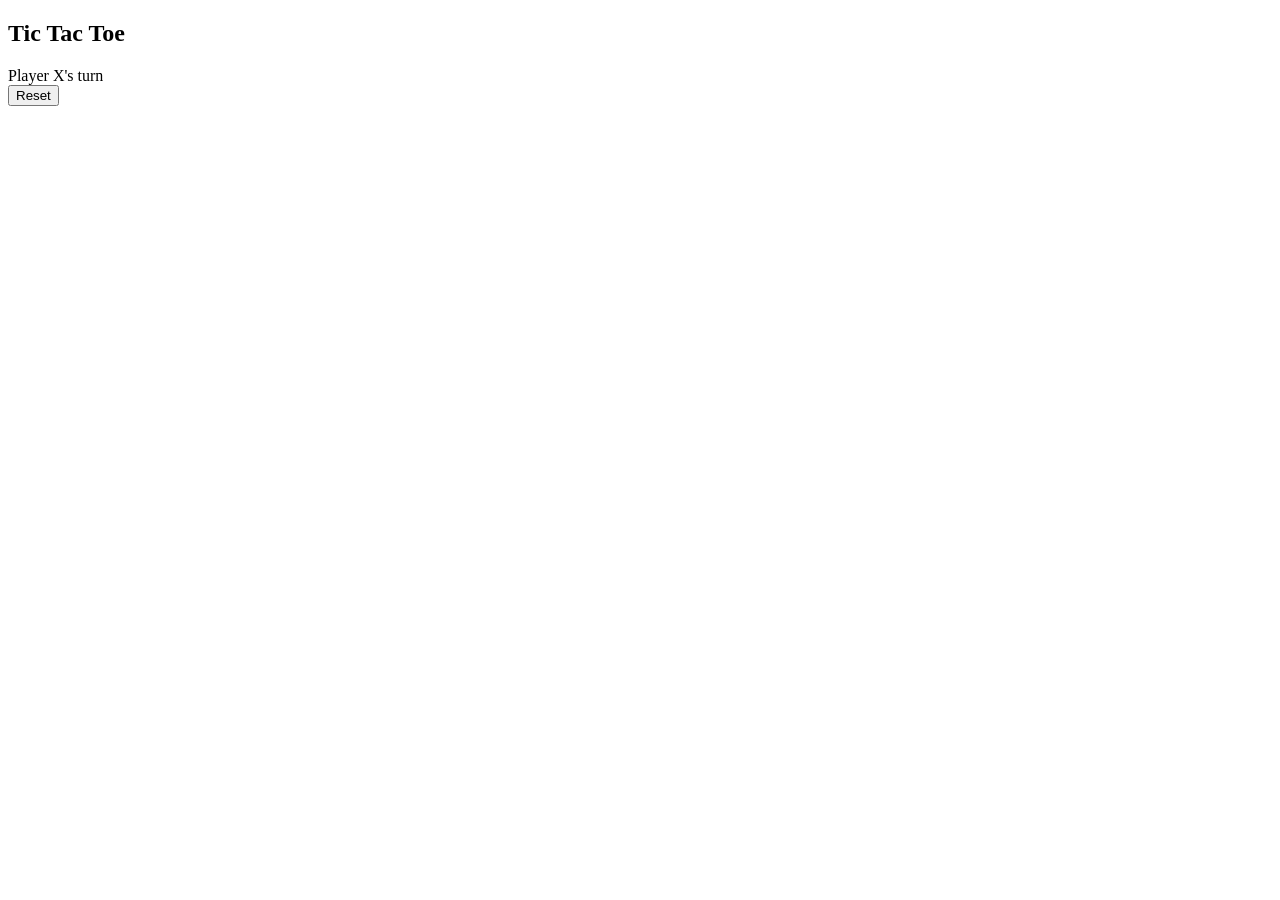
==== index.html @ 35de02dd "created all links in head, and andded code for the body of html" ====
<!DOCTYPE html>
<html lang="en">
<head>
    <meta charset="UTF-8">
    <meta http-equiv="X-UA-Compatible" content="IE=edge">
    <meta name="viewport" content="width=device-width, initial-scale=1.0">
    <link rel="stylesheet" type="text/css" href="styles.css">
    <script src="./index.js"></script>
    <link rel="preconnect" href="https://fonts.gstatic.com">
    <link href="https://fonts.googleapis.com/css2?family=Itim&display=swap" rel="stylesheet">
    <title>Tic-Tac-Toe</title>
</head>
<body>
    <main class="background">
        <section class="title">
            <h1>Tic Tac Toe</h1>
        </section>
        <section class="display">
            Player <span class="display-player playerX">X</span>'s turn
        </section>
        <section class="container">
            <div class="tile"></div>
            <div class="tile"></div>
            <div class="tile"></div>
            <div class="tile"></div>
            <div class="tile"></div>
            <div class="tile"></div>
            <div class="tile"></div>
            <div class="tile"></div>
            <div class="tile"></div>
        </section>
       <section class="display announcer hide"></section>
       <section class="controls">
        <button id="reset">Reset</button>
       </section>
   </main>
</body>
</html>
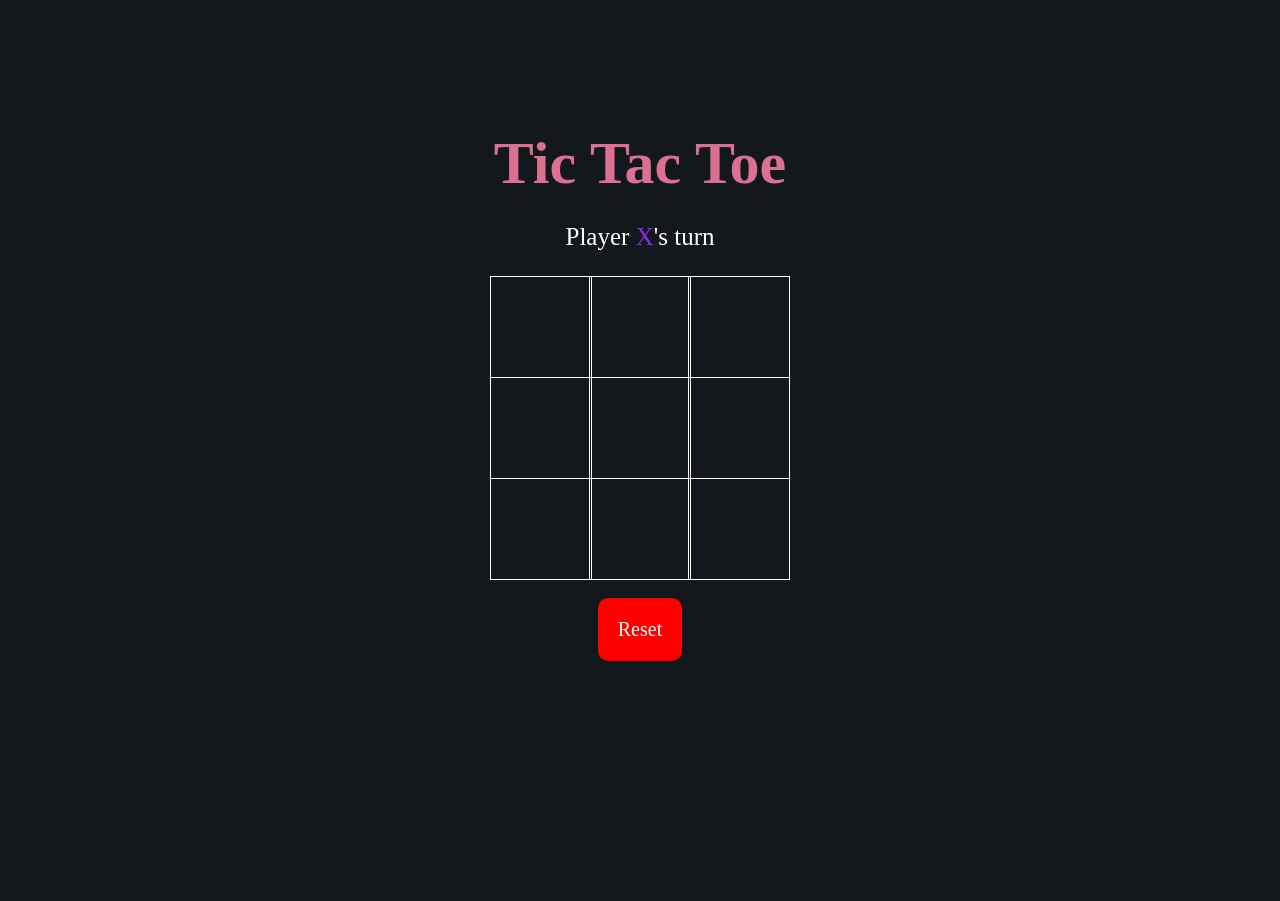
==== commit 1644e996: "added functionality using if,else staements for player switching" ====
--- a/index.html
+++ b/index.html
@@ -16,7 +16,7 @@
             <h1>Tic Tac Toe</h1>
         </section>
         <section class="display">
-            Player <span class="display-player playerX">X</span>'s turn
+            Player <span id="playerLetter" class="display-player playerX">X</span>'s turn
         </section>
         <section class="container">
             <div class="tile"></div>
@@ -28,6 +28,7 @@
             <div class="tile"></div>
             <div class="tile"></div>
             <div class="tile"></div>
+           
         </section>
        <section class="display announcer hide"></section>
        <section class="controls">
--- a/styles.css
+++ b/styles.css
@@ -0,0 +1,83 @@
+ 
+ *
+  {
+    padding: 0;
+    margin: 0;
+    font-family: 'Itim', cursive;
+
+ }
+
+  .background {
+    background-color: #12181B;
+    height: 100vh;
+    padding-top: 1px;
+
+ }
+
+ .title {
+    color: palevioletred;
+    text-align: center;
+    font-size: 40px;
+    margin-top: 10%;
+   
+
+ }
+
+ .display {
+    color: white;
+    font-size: 25px;
+    text-align: center;
+    margin-top: 1em;
+    margin-bottom: 1em;
+ }
+
+ .hide {
+    display: none;
+ }
+
+ .container {
+    margin: 0 auto;
+    display: grid;
+    grid-template-columns: 33% 33% 33%;
+    grid-template-rows: 33% 33% 33%;
+    max-width: 300px;
+ }
+
+ .tile {
+    border: 1px solid white;
+    min-width: 100px;
+    min-height: 100px;
+    display: flex;
+    justify-content: center;
+    align-items: center;
+    font-size: 50px;
+    cursor: pointer;
+ }
+
+ .playerX {
+    color:blueviolet;
+ }
+
+ .playerO {
+    color:bisque;
+ }
+
+ .controls {
+    display:flex;
+    flex-direction: row;
+    justify-content: center;
+    align-items: center;
+    margin-top: 1em;
+ }
+
+ #reset {
+    background-color: red;
+    color: white;
+    padding: 20px;
+    border-radius: 10px;
+    border: none;
+    font-size: 20px;
+    margin-left: em;
+    cursor: pointer;
+   
+ }
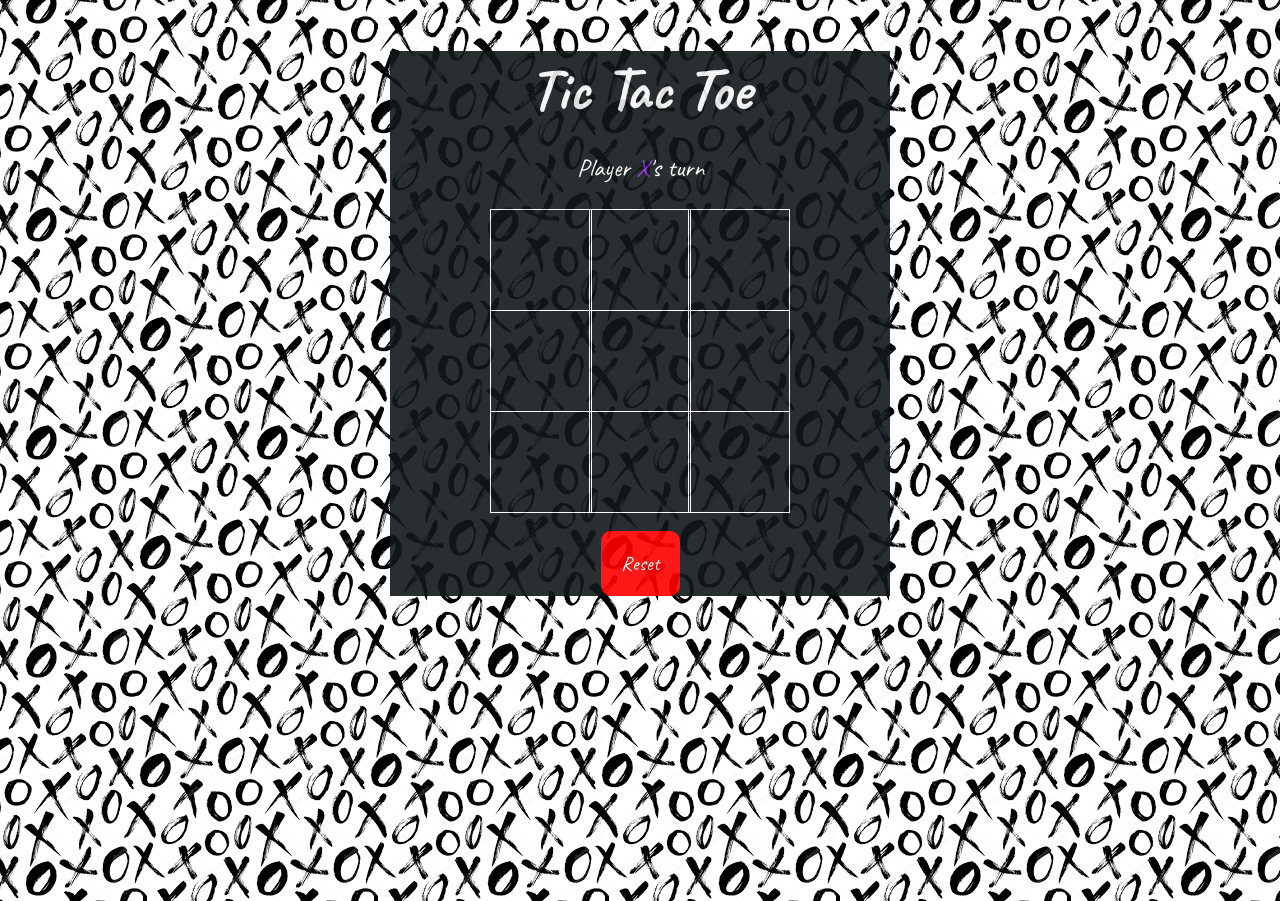
==== commit bb92761f: "change font style and added opacity" ====
--- a/index.html
+++ b/index.html
@@ -5,35 +5,40 @@
     <meta http-equiv="X-UA-Compatible" content="IE=edge">
     <meta name="viewport" content="width=device-width, initial-scale=1.0">
     <link rel="stylesheet" type="text/css" href="styles.css">
-    <script src="./index.js"></script>
-    <link rel="preconnect" href="https://fonts.gstatic.com">
-    <link href="https://fonts.googleapis.com/css2?family=Itim&display=swap" rel="stylesheet">
+    <link rel="preconnect" href="https://fonts.googleapis.com">
+    <link rel="preconnect" href="https://fonts.gstatic.com" crossorigin>
+    <link href="https://fonts.googleapis.com/css2?family=Caveat&family=Roboto+Slab:wght@100&display=swap" rel="stylesheet">
     <title>Tic-Tac-Toe</title>
 </head>
 <body>
+   
     <main class="background">
-        <section class="title">
-            <h1>Tic Tac Toe</h1>
+        <div  id="platform">
+            <section class="title">
+                <h1>Tic Tac Toe</h1>
+            </section>
+            <section class="display">
+                Player <span id="playerLetter" class="display-player playerX">X</span>'s turn
+            </section>
+            <section class="container">
+                <div class="tile"></div>
+                <div class="tile"></div>
+                <div class="tile"></div>
+                <div class="tile"></div>
+                <div class="tile"></div>
+                <div class="tile"></div>
+                <div class="tile"></div>
+                <div class="tile"></div>
+                <div class="tile"></div>
+            
+            </section>
+        <section class="display announcer hide"></section>
+        <section class="controls">
+            <button id="reset">Reset</button>
+            
         </section>
-        <section class="display">
-            Player <span id="playerLetter" class="display-player playerX">X</span>'s turn
-        </section>
-        <section class="container">
-            <div class="tile"></div>
-            <div class="tile"></div>
-            <div class="tile"></div>
-            <div class="tile"></div>
-            <div class="tile"></div>
-            <div class="tile"></div>
-            <div class="tile"></div>
-            <div class="tile"></div>
-            <div class="tile"></div>
-           
-        </section>
-       <section class="display announcer hide"></section>
-       <section class="controls">
-        <button id="reset">Reset</button>
-       </section>
-   </main>
+       </div>
+    </main>
+   <script src="./index.js"></script>
 </body>
 </html>
--- a/styles.css
+++ b/styles.css
@@ -3,23 +3,30 @@
   {
     padding: 0;
     margin: 0;
-    font-family: 'Itim', cursive;
-
+    /* font-family: 'Itim', cursive; */
+    font-family: 'Caveat', cursive;
+    
  }
 
   .background {
     background-color: #12181B;
     height: 100vh;
     padding-top: 1px;
-
+    background-image: url('./TicTacToe.png');
+   
+    
  }
 
  .title {
-    color: palevioletred;
+    color: whitesmoke;
     text-align: center;
     font-size: 40px;
     margin-top: 10%;
-   
+    
+    
+
+    
+    
 
  }
 
@@ -79,5 +86,15 @@
     font-size: 20px;
     margin-left: em;
     cursor: pointer;
+    
    
- }+ }
+ 
+ #platform {
+   background-color: #12181B;
+   margin: auto;
+   width: 500px;
+   opacity: .90;
+ }
+
+ 
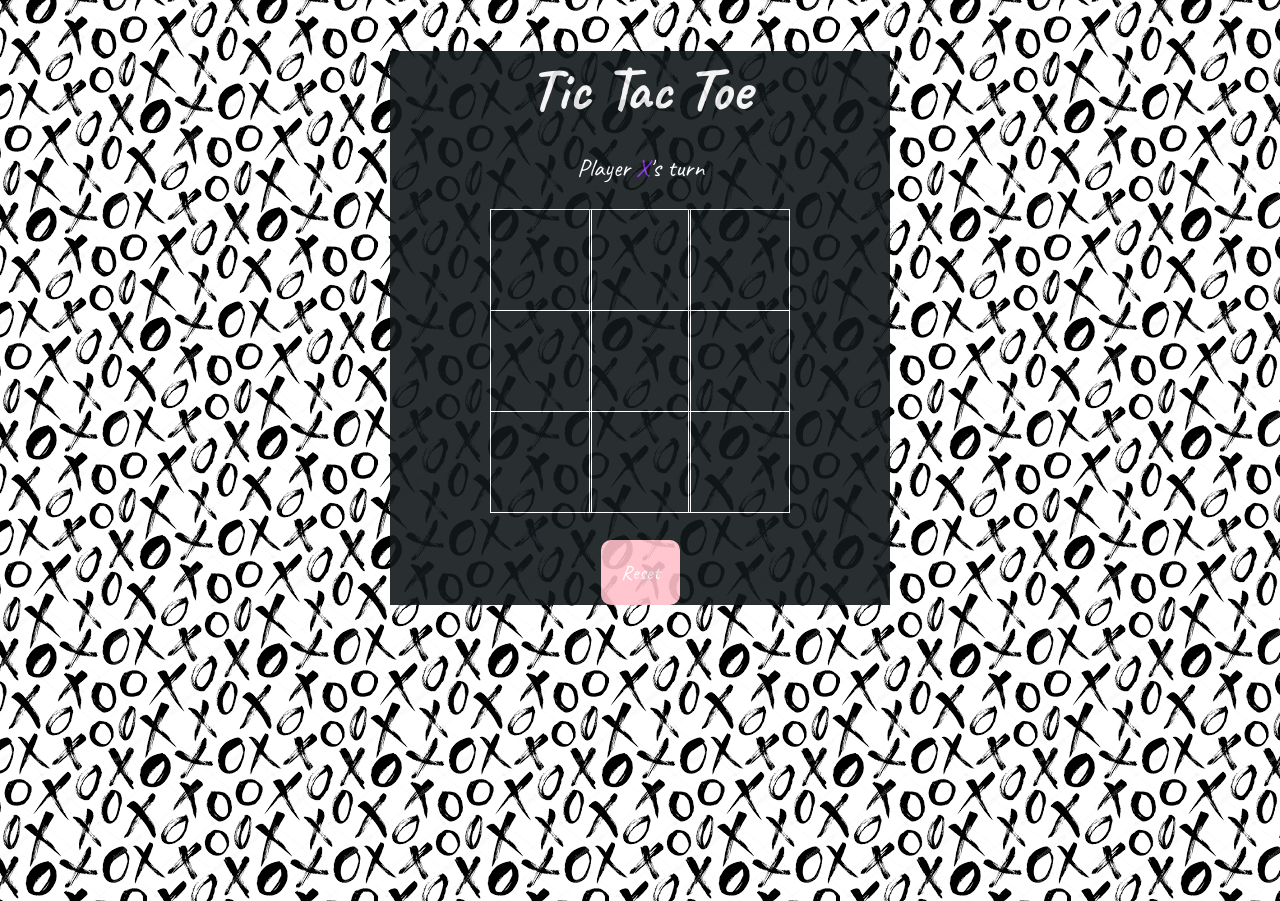
==== commit a46602a1: "made changes to js to complete functinality" ====
--- a/index.html
+++ b/index.html
@@ -32,7 +32,7 @@
                 <div class="tile"></div>
             
             </section>
-        <section class="display announcer hide"></section>
+        <section class="display announcer"></section>
         <section class="controls">
             <button id="reset">Reset</button>
             
--- a/styles.css
+++ b/styles.css
@@ -78,7 +78,7 @@
  }
 
  #reset {
-    background-color: red;
+    background-color: pink;
     color: white;
     padding: 20px;
     border-radius: 10px;
